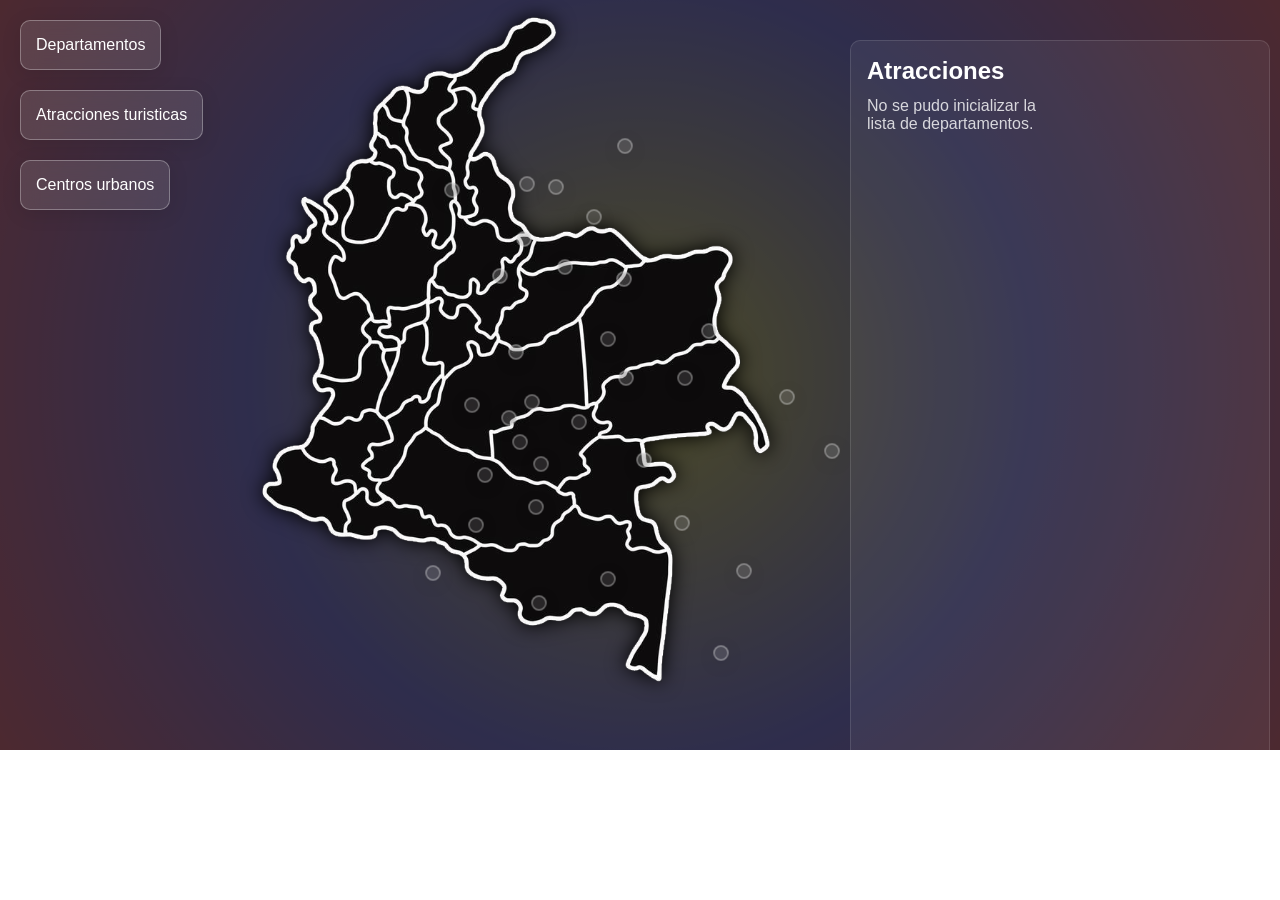
==== frontend/atracciones.html @ 3f0a065d "Atracciones turisticas y cambios en el estilo" ====
<!DOCTYPE html>
<html lang="es">
<head>
    <meta charset="UTF-8">
    <meta name="viewport" content="width=device-width, initial-scale=1.0">
    <title>ColombiAPI - Atracciones turísticas</title>
    <link rel="stylesheet" href="style.css">
</head>
<body class="attractions-page">
    <header>
        <nav>
            <ul>
                <li><a href="index.html">Departamentos</a></li>
                <li><a href="atracciones.html">Atracciones turisticas</a></li>
                <li><a href="centros-urbanos.html">Centros urbanos</a></li>
            </ul>
        </nav>
    </header>
    <main>
        <section class="hero">
            <div class="background"></div>
            <img src="img/colombia-map.png" class="colombiaMap" draggable="false">
            <div class="circles">
                <!-- 32 departamentos de Colombia en orden alfabético -->
                <span id="amazonas" class="circle" data-name="Amazonas" title="Amazonas"></span>
                <span id="antioquia" class="circle" data-name="Antioquia" title="Antioquia"></span>
                <span id="arauca" class="circle" data-name="Arauca" title="Arauca"></span>
                <span id="atlantico" class="circle" data-name="Atlántico" title="Atlántico"></span>
                <span id="bolivar" class="circle" data-name="Bolívar" title="Bolívar"></span>
                <span id="boyaca" class="circle" data-name="Boyacá" title="Boyacá"></span>
                <span id="caldas" class="circle" data-name="Caldas" title="Caldas"></span>
                <span id="caqueta" class="circle" data-name="Caquetá" title="Caquetá"></span>

                <span id="casanare" class="circle" data-name="Casanare" title="Casanare"></span>
                <span id="cauca" class="circle" data-name="Cauca" title="Cauca"></span>
                <span id="cesar" class="circle" data-name="Cesar" title="Cesar"></span>
                <span id="choco" class="circle" data-name="Chocó" title="Chocó"></span>
                <span id="cordoba" class="circle" data-name="Córdoba" title="Córdoba"></span>
                <span id="cundinamarca" class="circle" data-name="Cundinamarca" title="Cundinamarca"></span>
                <span id="guainia" class="circle" data-name="Guainía" title="Guainía"></span>
                <span id="guaviare" class="circle" data-name="Guaviare" title="Guaviare"></span>

                <span id="huila" class="circle" data-name="Huila" title="Huila"></span>
                <span id="la-guajira" class="circle" data-name="La Guajira" title="La Guajira"></span>
                <span id="magdalena" class="circle" data-name="Magdalena" title="Magdalena"></span>
                <span id="meta" class="circle" data-name="Meta" title="Meta"></span>
                <span id="narino" class="circle" data-name="Nariño" title="Nariño"></span>
                <span id="norte-de-santander" class="circle" data-name="Norte de Santander" title="Norte de Santander"></span>
                <span id="putumayo" class="circle" data-name="Putumayo" title="Putumayo"></span>
                <span id="quindio" class="circle" data-name="Quindío" title="Quindío"></span>

                <span id="risaralda" class="circle" data-name="Risaralda" title="Risaralda"></span>
                <span id="san-andres-y-providencia" class="circle" data-name="San Andrés y Providencia" title="San Andrés y Providencia"></span>
                <span id="santander" class="circle" data-name="Santander" title="Santander"></span>
                <span id="sucre" class="circle" data-name="Sucre" title="Sucre"></span>
                <span id="tolima" class="circle" data-name="Tolima" title="Tolima"></span>
                <span id="valle-del-cauca" class="circle" data-name="Valle del Cauca" title="Valle del Cauca"></span>
                <span id="vaupes" class="circle" data-name="Vaupés" title="Vaupés"></span>
                <span id="vichada" class="circle" data-name="Vichada" title="Vichada"></span>
            </div>

            <!-- Panel de atracciones del departamento seleccionado -->
            <aside class="attractions-panel">
                <h2 id="attractions-title">Atracciones</h2>
                <div id="attractions-grid" class="attractions-grid">
                    <p class="placeholder">Selecciona un departamento para ver sus atracciones.</p>
                </div>
            </aside>

            <!-- Ventana emergente con el detalle de la atracción -->
            <div id="attraction-modal" class="attraction-modal" hidden>
                <div class="attraction-modal__backdrop"></div>
                <div class="attraction-modal__content">
                    <button id="attraction-modal-close" class="attraction-modal__close">×</button>
                    <h3 id="attraction-modal-title"></h3>
                    <img id="attraction-modal-image" src="" alt="">
                    <p id="attraction-modal-description"></p>
                </div>
            </div>
        </section>
    </main>
    <script src="app.js"></script>
</body>
</html>
---- frontend/style.css ----
* {
    margin: 0;
    padding: 0;
    box-sizing: border-box;
    font-family: Arial, Helvetica, sans-serif;
}

html, body {
    overflow: hidden;
    height: 100%;
    margin: 0;
}

header nav ul {
    list-style: none;
    position: fixed;
    z-index: 1;
}

header nav ul li {
    margin-top: 20px;
    margin-left: 20px;
}

header nav ul li a {
    color: white;
    text-decoration: none;
    background-color: rgba(255, 255, 255, 0.116);
    backdrop-filter: blur(10px);
    -webkit-backdrop-filter: blur(10px);
    box-shadow: 0 4px 20px rgba(0, 0, 0, 0.1);
    border: 1px solid rgba(255, 255, 255, 0.3);
    padding: 15px;
    border-radius: 10px;
    display: inline-block;
    transition: transform 0.18s ease;
    will-change: transform;
    cursor: default;
}

header nav ul li a:hover {
    transform: translateX(10px);
    cursor: pointer;
}

.background {
    height: 750px;
    width: 100%;
    background: radial-gradient(circle, rgba(252, 248, 129, 1) 0%, rgba(154, 150, 255, 1) 53%, rgba(255, 135, 159, 1) 100%);
    filter: brightness(0.3);
    position: relative;
    overflow: hidden;
}

/* Capa de círculos sobre el mapa */
.circles {
    position: absolute;
    inset: 0;
    pointer-events: none;
}

.circle {
    position: absolute;
    left: 50%;
    top: 50%;
    width: 15px;
    height: 15px;
    border-radius: 50%;
    background-color: rgba(255, 255, 255, 0.116);
    backdrop-filter: blur(10px);
    -webkit-backdrop-filter: blur(10px);
    box-shadow: 0 4px 20px rgba(0, 0, 0, 0.1);
    border: 1px solid rgba(255, 255, 255, 0.534);
    transform: translate(calc(-50% + var(--x, 0px)), calc(-50% + var(--y, 0px)));
    pointer-events: auto;
    cursor: pointer;
    z-index: 1000;
}

.circle:hover {
    background-color: white;
}

/* Tooltip con el nombre del departamento al pasar el mouse */
.circle::after {
    content: attr(data-name);
    position: absolute;
    left: 50%;
    bottom: calc(100% + 8px);
    transform: translateX(-50%);
    white-space: nowrap;
    background: rgba(0, 0, 0, 0.78);
    color: #fff;
    font-size: 12px;
    padding: 6px 8px;
    border-radius: 6px;
    box-shadow: 0 6px 18px rgba(0, 0, 0, 0.25);
    opacity: 0;
    pointer-events: none;
    transition: opacity 160ms ease, transform 160ms ease;
    z-index: 1500;
}

.circle:hover::after {
    opacity: 1;
    transform: translateX(-50%) translateY(-4px);
}

/* Posición de cada departamento (por id, no por orden en el HTML) */
#amazonas              { --x: 81px;   --y: 203px; }
#antioquia             { --x: -124px; --y: -98px; }
#arauca                { --x: 69px;   --y: -119px; }
#atlantico             { --x: -113px; --y: -266px; }
#bolivar               { --x: -75px;  --y: -183px; }
#boyaca                { --x: -14px;  --y: -72px; }
#caldas                { --x: -108px; --y: -48px; }
#caqueta               { --x: -32px;  --y: 129px; }
#casanare              { --x: 45px;   --y: -72px; }
#cauca                 { --x: -164px; --y: 75px; }
#cesar                 { --x: -46px;  --y: -233px; }
#choco                 { --x: -168px; --y: -45px; }
#cordoba               { --x: -140px; --y: -174px; }
#cundinamarca          { --x: -61px;  --y: -28px; }
#guainia               { --x: 192px;  --y: 1px; }
#guaviare              { --x: 42px;   --y: 73px; }
#huila                 { --x: -104px; --y: 57px; }
#la-guajira            { --x: -15px;  --y: -304px; }
#magdalena             { --x: -84px;  --y: -263px; }
#meta                  { --x: 4px;    --y: 10px; }
#narino                { --x: -207px; --y: 123px; }
#norte-de-santander    { --x: -16px;  --y: -171px; }
#putumayo              { --x: -101px; --y: 153px; }
#quindio               { --x: -120px; --y: -8px; }
#risaralda             { --x: -131px; --y: -32px; }
#san-andres-y-providencia { --x: -188px; --y: -260px; }
#santander             { --x: -32px;  --y: -111px; }
#sucre                 { --x: -116px; --y: -211px; }
#tolima                { --x: -99px;  --y: 14px; }
#valle-del-cauca       { --x: -155px; --y: 25px; }
#vaupes                { --x: 104px;  --y: 121px; }
#vichada               { --x: 147px;  --y: -53px; }

.colombiaMap {
    display: block;
    position: absolute;
    top: 0;
    right: -20px;
    margin: 0 auto;
    left: 0;
    height: 700px;
    width: auto;
    z-index: 1;
    filter: invert(1) drop-shadow(0 0 10px rgb(0, 0, 0));
}

.attractions-page .colombiaMap {
    right: 410px;
    left: auto;
    margin: 0;
}

/* Foto del departamento seleccionado, abajo a la izquierda */
.image-department {
    display: none;
    position: fixed;
    left: 20px;
    bottom: 20px;
    width: 280px;
    max-width: 30vw;
    height: auto;
    border-radius: 10px;
    box-shadow: 0 8px 24px rgba(0, 0, 0, 0.4);
    z-index: 200;
}

.card {
    position: fixed;
    color: white;
    top: 40px;
    right: 10px;
    width: 420px;
    max-height: calc(100% - 80px);
    overflow-y: auto;
    background-color: rgba(255, 255, 255, 0.116);
    backdrop-filter: blur(10px);
    -webkit-backdrop-filter: blur(10px);
    box-shadow: 0 4px 20px rgba(0, 0, 0, 0.1);
    border: 1px solid rgba(255, 255, 255, 0.3);
    border-radius: 10px;
    padding: 20px;
    z-index: 2;
}

.card h2 {
    margin-bottom: 12px;
}

.card h3 {
    margin-top: 14px;
    font-size: 14px;
    opacity: 0.8;
}

.card p {
    margin-bottom: 6px;
}

.mensaje {
    padding: 10px;
    border-radius: 6px;
    margin-bottom: 12px;
    font-size: 14px;
}

.mensaje.error {
    background: rgba(255, 80, 80, 0.25);
}

.mensaje.exito {
    background: rgba(80, 255, 140, 0.25);
}

.btn-guardar {
    margin-top: 16px;
    background-color: rgba(255, 255, 255, 0.116);
    backdrop-filter: blur(10px);
    -webkit-backdrop-filter: blur(10px);
    box-shadow: 0 4px 20px rgba(0, 0, 0, 0.1);
    border: 1px solid rgba(255, 255, 255, 0.3);
    padding: 10px 16px;
    border-radius: 5px;
    color: white;
    cursor: pointer;
}

.btn-guardar:disabled {
    opacity: 0.5;
    cursor: not-allowed;
}

/* Panel de atracciones (lado derecho) */
.attractions-panel {
    position: fixed;
    right: 10px;
    top: 40px;
    width: 420px;
    height: calc(100% - 80px);
    background: rgba(255, 255, 255, 0.06);
    color: #fff;
    padding: 16px;
    border-radius: 10px;
    overflow-y: auto;
    z-index: 3;
    border: 1px solid rgba(255, 255, 255, 0.12);
}

.attractions-panel h2 {
    margin-bottom: 12px;
}

.attractions-panel .placeholder {
    opacity: 0.8;
}

.attractions-grid {
    display: grid;
    grid-template-columns: repeat(2, 1fr);
    gap: 10px;
}

.attraction-card {
    background: rgba(255, 255, 255, 0.06);
    padding: 8px;
    border-radius: 8px;
    cursor: pointer;
    display: flex;
    flex-direction: column;
    align-items: center;
    text-align: center;
    transition: background 0.15s ease;
}

.attraction-card:hover {
    background: rgba(255, 255, 255, 0.15);
}

.attraction-card img {
    width: 100%;
    height: 90px;
    object-fit: cover;
    border-radius: 6px;
    margin-bottom: 6px;
}

.attraction-card h4 {
    font-size: 13px;
    margin: 0;
}

/* Ventana emergente (modal) de la atracción seleccionada */
.attraction-modal {
    position: fixed;
    inset: 0;
    display: flex;
    align-items: center;
    justify-content: center;
    z-index: 4000;
}

.attraction-modal[hidden] {
    display: none !important;
    pointer-events: none;
}

.attraction-modal__backdrop {
    position: absolute;
    inset: 0;
    background: rgba(0, 0, 0, 0.6);
}

.attraction-modal__content {
    position: relative;
    background: #fff;
    color: #111;
    max-width: 720px;
    width: 90%;
    max-height: 80%;
    overflow-y: auto;
    border-radius: 10px;
    padding: 18px;
    z-index: 1;
}

.attraction-modal__close {
    position: absolute;
    right: 10px;
    top: 6px;
    background: transparent;
    border: none;
    font-size: 24px;
    cursor: pointer;
}

.attraction-modal__content img {
    width: 100%;
    height: auto;
    border-radius: 8px;
    margin: 10px 0;
}
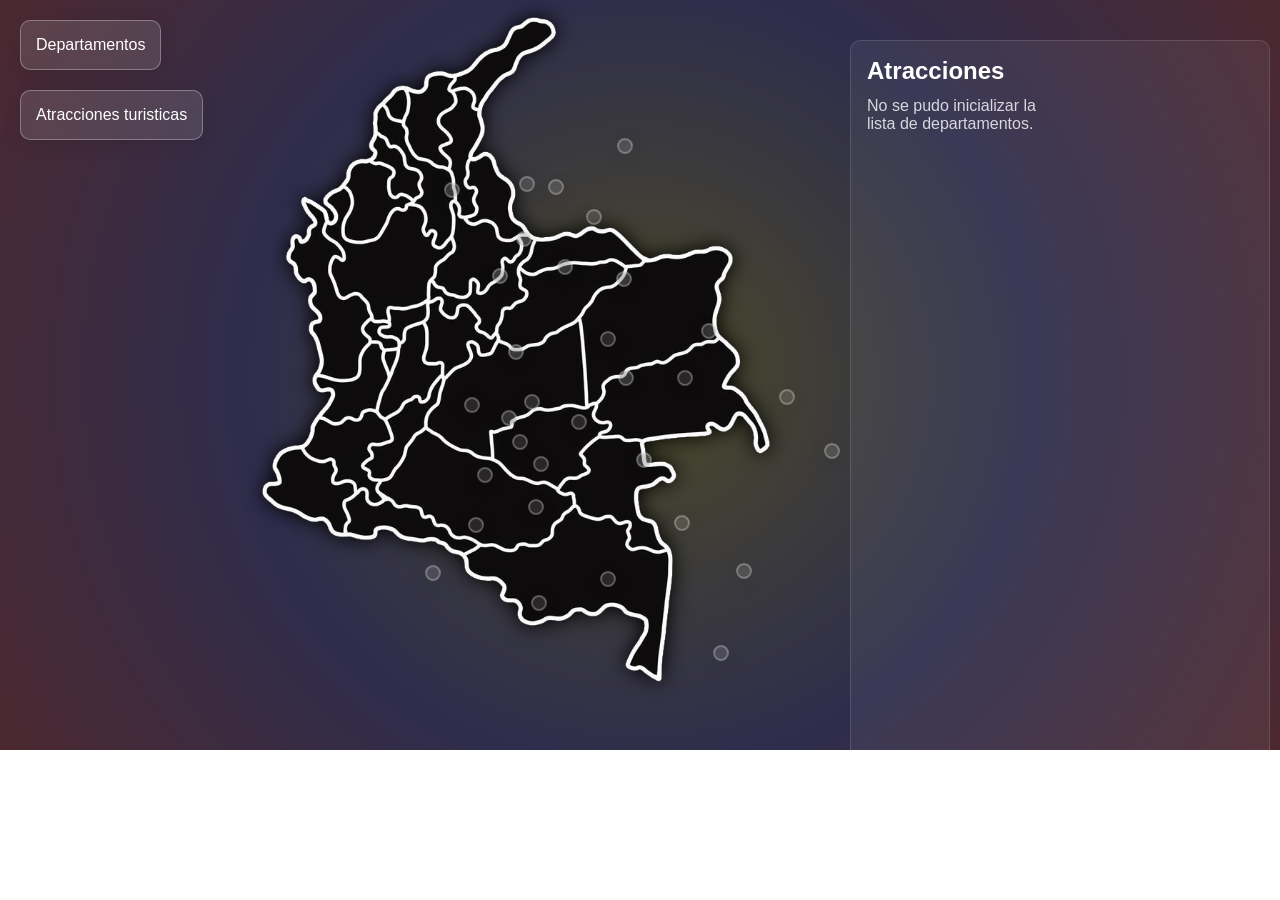
==== commit 10d9cc43: "...." ====
--- a/frontend/atracciones.html
+++ b/frontend/atracciones.html
@@ -12,7 +12,6 @@
             <ul>
                 <li><a href="index.html">Departamentos</a></li>
                 <li><a href="atracciones.html">Atracciones turisticas</a></li>
-                <li><a href="centros-urbanos.html">Centros urbanos</a></li>
             </ul>
         </nav>
     </header>
--- a/frontend/style.css
+++ b/frontend/style.css
@@ -52,7 +52,6 @@
     overflow: hidden;
 }
 
-/* Capa de círculos sobre el mapa */
 .circles {
     position: absolute;
     inset: 0;
@@ -81,7 +80,6 @@
     background-color: white;
 }
 
-/* Tooltip con el nombre del departamento al pasar el mouse */
 .circle::after {
     content: attr(data-name);
     position: absolute;
@@ -106,7 +104,6 @@
     transform: translateX(-50%) translateY(-4px);
 }
 
-/* Posición de cada departamento (por id, no por orden en el HTML) */
 #amazonas              { --x: 81px;   --y: 203px; }
 #antioquia             { --x: -124px; --y: -98px; }
 #arauca                { --x: 69px;   --y: -119px; }
@@ -159,7 +156,6 @@
     margin: 0;
 }
 
-/* Foto del departamento seleccionado, abajo a la izquierda */
 .image-department {
     display: none;
     position: fixed;
@@ -238,7 +234,6 @@
     cursor: not-allowed;
 }
 
-/* Panel de atracciones (lado derecho) */
 .attractions-panel {
     position: fixed;
     right: 10px;
@@ -297,7 +292,6 @@
     margin: 0;
 }
 
-/* Ventana emergente (modal) de la atracción seleccionada */
 .attraction-modal {
     position: fixed;
     inset: 0;
